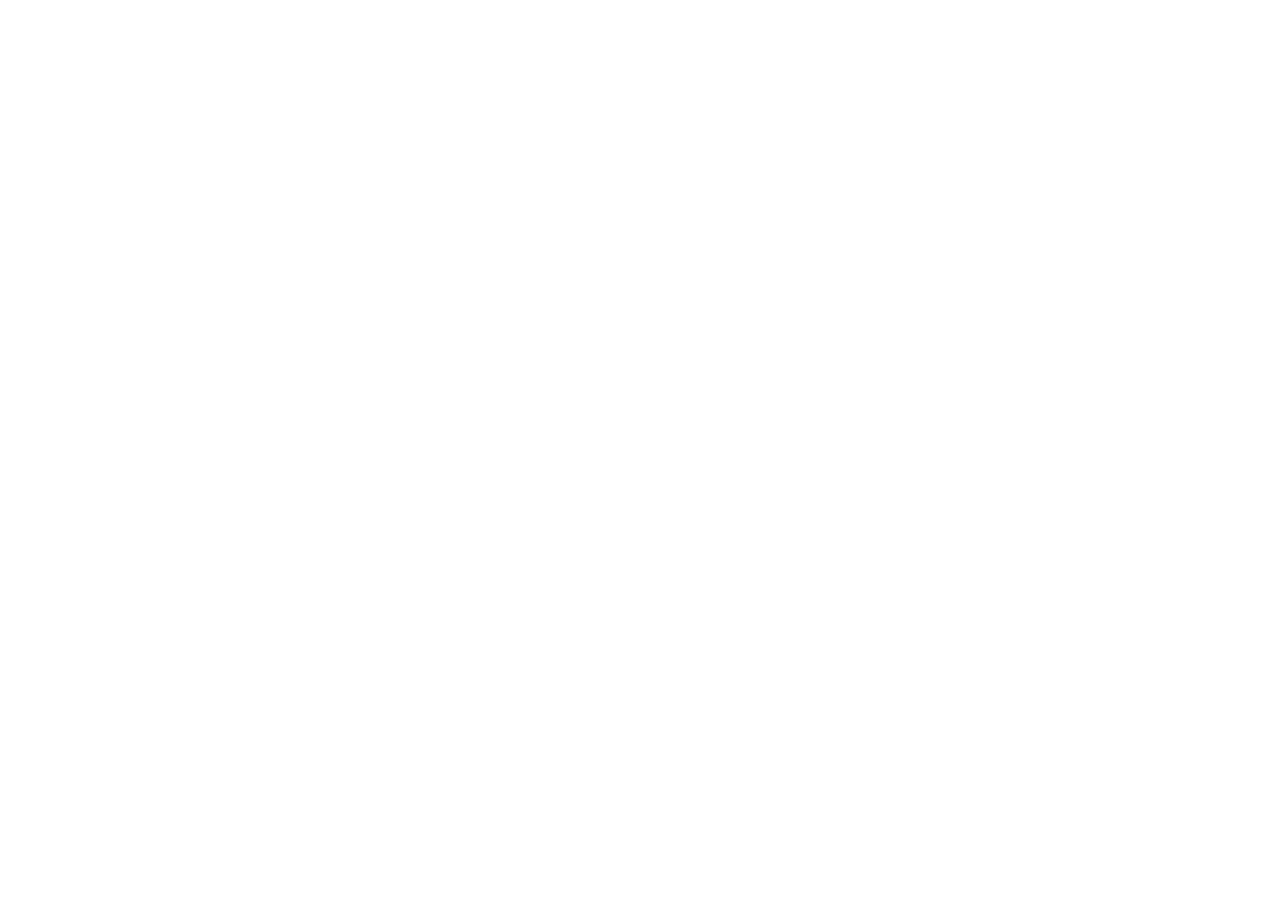
==== index.html @ 30dc0e90 "First Upload" ====
<!DOCTYPE html>
<html lang="pt">
<head>
  <meta charset="UTF-8">
  <title>Pagamento com Google Pay</title>
  <script async src="https://pay.google.com/gp/p/js/pay.js"></script>
</head>
<body>
  <div id="container"></div>

  <script>
    const allowedCardNetworks = ["VISA", "MASTERCARD"];
    const allowedCardAuthMethods = ["PAN_ONLY", "CRYPTOGRAM_3DS"];

    // Configure os parâmetros do Google Pay
    const paymentsClient = new google.payments.api.PaymentsClient({environment: 'TEST'});
    const paymentDataRequest = {
      apiVersion: 2,
      apiVersionMinor: 0,
      allowedPaymentMethods: [{
        type: 'CARD',
        parameters: {
          allowedAuthMethods: allowedCardAuthMethods,
          allowedCardNetworks: allowedCardNetworks
        },
        tokenizationSpecification: {
          type: 'PAYMENT_GATEWAY',
          parameters: {
            'gateway': 'stripe',  // Exemplo: substitua conforme seu provedor de pagamentos
            'stripe:version': '2022-08-01',
            'stripe:publishableKey': 'SUA_CHAVE_PUBLICA_STRIPE'
          }
        }
      }],
      merchantInfo: {
        merchantId: 'SUA_MERCHANT_ID',  // Substitua pelo seu merchantId do Google Pay
        merchantName: 'Seu Nome de Loja'
      },
      transactionInfo: {
        totalPriceStatus: 'FINAL',
        totalPrice: '10.00',  // valor total em formato de string
        currencyCode: 'USD',   // moeda (ex: USD, EUR, MZN)
        countryCode: 'US'      // código do país (ex: US, MZ)
      }
    };

    function onGooglePayLoaded() {
      const button = paymentsClient.createButton({onClick: onGooglePayButtonClicked});
      document.getElementById('container').appendChild(button);
    }

    async function onGooglePayButtonClicked() {
      try {
        const paymentData = await paymentsClient.loadPaymentData(paymentDataRequest);
        processPayment(paymentData);
      } catch (err) {
        console.error('Erro ao carregar dados de pagamento:', err);
      }
    }

    function processPayment(paymentData) {
      // Aqui, você processaria o pagamento enviando `paymentData` ao backend
      console.log("Pagamento realizado com sucesso!", paymentData);
      alert("Pagamento concluído com sucesso!");
    }

    // Inicializa o Google Pay quando a página é carregada
    window.onload = onGooglePayLoaded;
  </script>
</body>
</html>
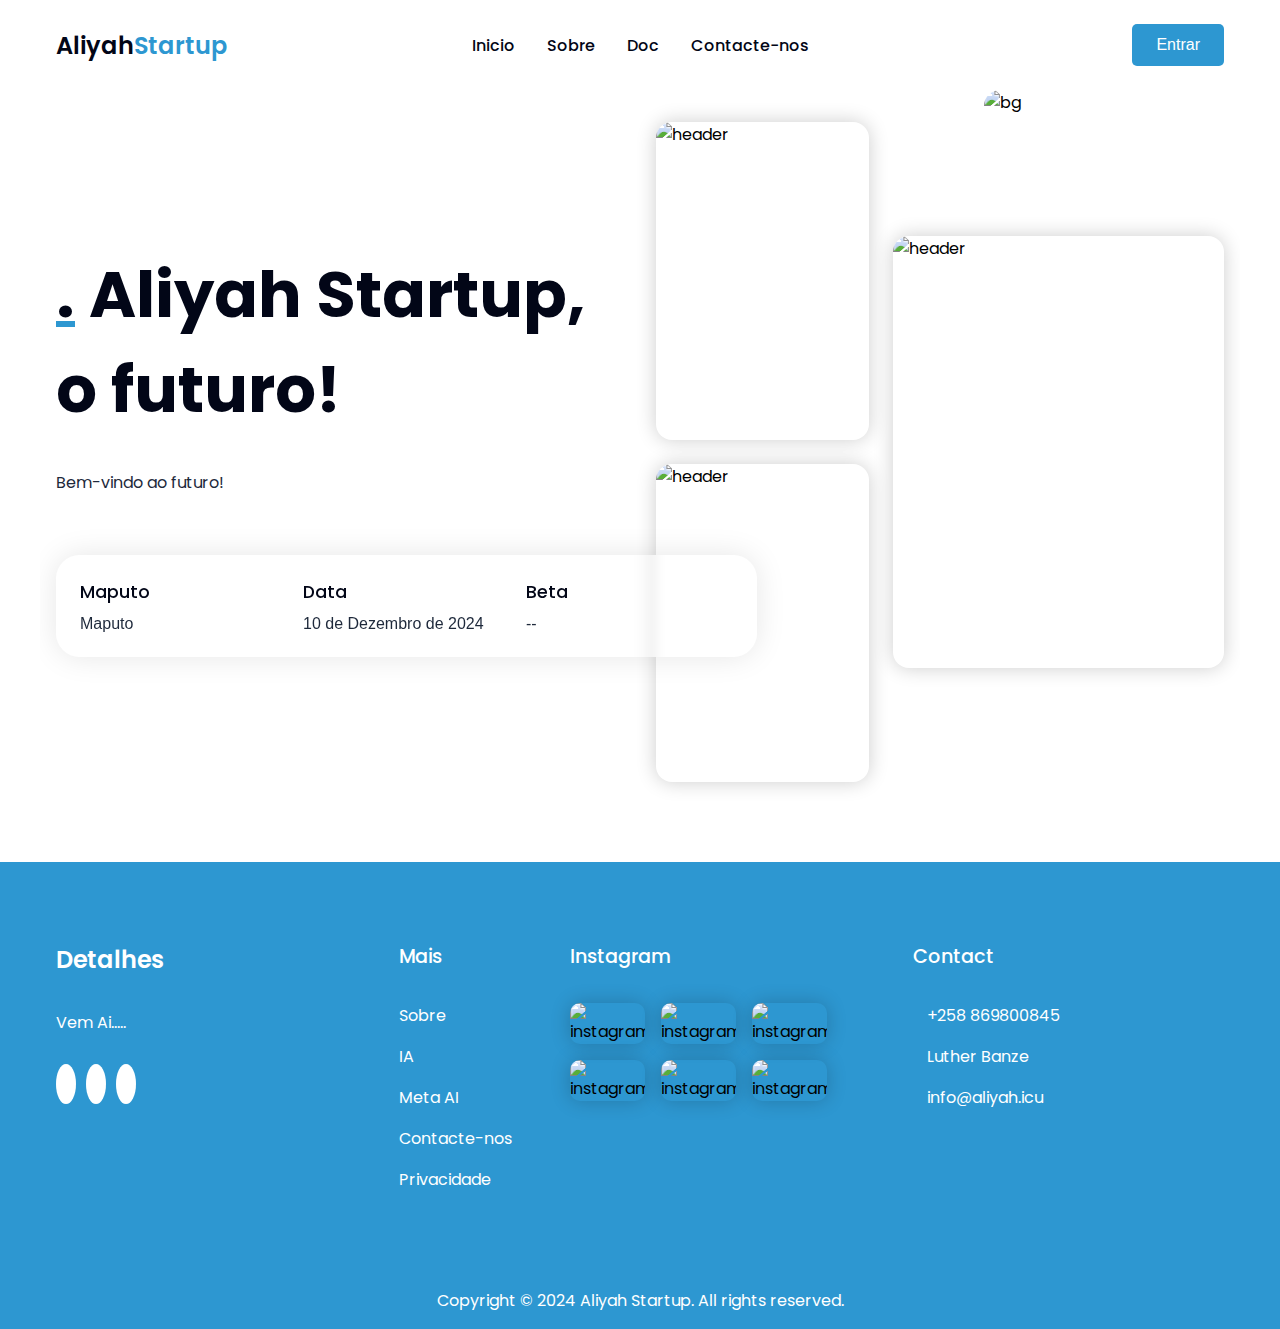
==== commit 3e788eed: "Nem Folder" ====
--- a/index.html
+++ b/index.html
@@ -1,71 +1,141 @@
-<!DOCTYPE html>
-<html lang="pt">
-<head>
-  <meta charset="UTF-8">
-  <title>Pagamento com Google Pay</title>
-  <script async src="https://pay.google.com/gp/p/js/pay.js"></script>
-</head>
-<body>
-  <div id="container"></div>
-
-  <script>
-    const allowedCardNetworks = ["VISA", "MASTERCARD"];
-    const allowedCardAuthMethods = ["PAN_ONLY", "CRYPTOGRAM_3DS"];
-
-    // Configure os parâmetros do Google Pay
-    const paymentsClient = new google.payments.api.PaymentsClient({environment: 'TEST'});
-    const paymentDataRequest = {
-      apiVersion: 2,
-      apiVersionMinor: 0,
-      allowedPaymentMethods: [{
-        type: 'CARD',
-        parameters: {
-          allowedAuthMethods: allowedCardAuthMethods,
-          allowedCardNetworks: allowedCardNetworks
-        },
-        tokenizationSpecification: {
-          type: 'PAYMENT_GATEWAY',
-          parameters: {
-            'gateway': 'stripe',  // Exemplo: substitua conforme seu provedor de pagamentos
-            'stripe:version': '2022-08-01',
-            'stripe:publishableKey': 'SUA_CHAVE_PUBLICA_STRIPE'
-          }
-        }
-      }],
-      merchantInfo: {
-        merchantId: 'SUA_MERCHANT_ID',  // Substitua pelo seu merchantId do Google Pay
-        merchantName: 'Seu Nome de Loja'
-      },
-      transactionInfo: {
-        totalPriceStatus: 'FINAL',
-        totalPrice: '10.00',  // valor total em formato de string
-        currencyCode: 'USD',   // moeda (ex: USD, EUR, MZN)
-        countryCode: 'US'      // código do país (ex: US, MZ)
-      }
-    };
-
-    function onGooglePayLoaded() {
-      const button = paymentsClient.createButton({onClick: onGooglePayButtonClicked});
-      document.getElementById('container').appendChild(button);
-    }
-
-    async function onGooglePayButtonClicked() {
-      try {
-        const paymentData = await paymentsClient.loadPaymentData(paymentDataRequest);
-        processPayment(paymentData);
-      } catch (err) {
-        console.error('Erro ao carregar dados de pagamento:', err);
-      }
-    }
-
-    function processPayment(paymentData) {
-      // Aqui, você processaria o pagamento enviando `paymentData` ao backend
-      console.log("Pagamento realizado com sucesso!", paymentData);
-      alert("Pagamento concluído com sucesso!");
-    }
-
-    // Inicializa o Google Pay quando a página é carregada
-    window.onload = onGooglePayLoaded;
-  </script>
-</body>
-</html>
+<!DOCTYPE html>
+<html lang="en">
+  <head>
+    <meta charset="UTF-8" />
+    <meta name="viewport" content="width=device-width, initial-scale=1.0" />
+    <link
+      href="https://cdn.jsdelivr.net/npm/remixicon@4.5.0/fonts/remixicon.css"
+      rel="stylesheet"
+    />
+    <link
+      rel="stylesheet"
+      href="https://cdn.jsdelivr.net/npm/swiper@11/swiper-bundle.min.css"
+    />
+    <link rel="stylesheet" href="styles.css" />
+    <title>Aliyah Startup</title>
+  </head>
+  <body>
+    <nav>
+      <div class="nav__header">
+        <div class="nav__logo">
+          <a href="aliyah">Aliyah<span>Startup</span></a>
+        </div>
+        <div class="nav__menu__btn" id="menu-btn">
+          <i class="ri-menu-3-line"></i>
+        </div>
+      </div>
+      <ul class="nav__links" id="nav-links">
+        <li><a href="#home">Inicio</a></li>
+        <li><a href="#about">Sobre</a></li>
+        <li><a href="#package">Doc</a></li>
+        <li><a href="#contact">Contacte-nos</a></li>
+      </ul>
+      <div class="nav__btns">
+        <button class="btn">Entrar</button>
+      </div>
+    </nav>
+
+    <header class="section__container header__container" id="home">
+      <div class="header__content">
+        <h1><span>.</span> Aliyah Startup, o futuro!</h1>
+        <p class="section__description">
+          Bem-vindo ao futuro!
+        </p>
+        <form action="/">
+          <div class="input__group">
+            <label for="location">Maputo</label>
+            <input type="text" name="location" placeholder="Maputo" />
+          </div>
+          <div class="input__group">
+            <label for="date">Data</label>
+            <input type="text" name="date" placeholder="10 de Dezembro de 2024" />
+          </div>
+          <div class="input__group">
+            <label for="price">Beta</label>
+            <input type="text" name="price" placeholder="--" />
+          </div>
+
+        </form>
+      </div>
+      <div class="header__image">
+        <img src="assets/header-1.jpg" alt="header" />
+        <img src="assets/header-2.jpg" alt="header" />
+        <img src="assets/header-3.jpg" alt="header" />
+        <img src="assets/bg.png" alt="bg" />
+      </div>
+    </header>
+
+
+    <footer>
+      <div class="section__container footer__container">
+        <div class="footer__col">
+          <div class="footer__logo">
+            <a href="https://aliyah.icu">Detalhes</a>
+          </div>
+          <p>
+           Vem Ai.....
+          </p>
+          <ul class="footer__socials">
+            <li>
+              <a href="#"><i class="ri-facebook-fill"></i></a>
+            </li>
+            <li>
+              <a href="#"><i class="ri-twitter-fill"></i></a>
+            </li>
+            <li>
+              <a href="#"><i class="ri-instagram-line"></i></a>
+            </li>
+          </ul>
+        </div>
+        <div class="footer__col">
+          <h4>Mais</h4>
+          <ul class="footer__links">
+            <li><a href="#">Sobre</a></li>
+            <li><a href="#">IA</a></li>
+            <li><a href="#">Meta AI</a></li>
+            <li><a href="#">Contacte-nos</a></li>
+            <li><a href="#">Privacidade</a></li>
+          </ul>
+        </div>
+        <div class="footer__col">
+          <h4>Instagram</h4>
+          <div class="footer__col__flex">
+            <img src="assets/instagram-1.jpg" alt="instagram" />
+            <img src="assets/instagram-2.jpg" alt="instagram" />
+            <img src="assets/instagram-3.jpg" alt="instagram" />
+            <img src="assets/instagram-4.jpg" alt="instagram" />
+            <img src="assets/instagram-5.jpg" alt="instagram" />
+            <img src="assets/instagram-6.jpg" alt="instagram" />
+          </div>
+        </div>
+        <div class="footer__col">
+          <h4>Contact</h4>
+          <ul class="footer__links">
+            <li>
+              <a href="#">
+                <span><i class="ri-phone-fill"></i></span> +258 869800845
+              </a>
+            </li>
+            <li>
+              <a href="#">
+                <span><i class="ri-map-pin-fill"></i></span> Luther Banze
+              </a>
+            </li>
+            <li>
+              <a href="#">
+                <span><i class="ri-mail-fill"></i></span> info@aliyah.icu
+              </a>
+            </li>
+          </ul>
+        </div>
+      </div>
+      <div class="footer__bar">
+        Copyright © 2024 Aliyah Startup. All rights reserved.
+      </div>
+    </footer>
+
+    <script src="https://unpkg.com/scrollreveal"></script>
+    <script src="https://cdn.jsdelivr.net/npm/swiper@11/swiper-bundle.min.js"></script>
+    <script src="main.js"></script>
+  </body>
+</html>
--- a/styles.css
+++ b/styles.css
@@ -0,0 +1,783 @@
+@import url("https://fonts.googleapis.com/css2?family=Poppins:ital,wght@0,100;0,200;0,300;0,400;0,500;0,600;0,700;0,800;0,900;1,100;1,200;1,300;1,400;1,500;1,600;1,700;1,800;1,900&display=swap");
+
+:root {
+  --primary-color: #2D97D1;
+  --primary-color-dark: #2D97D1;
+  --text-dark: #020617;
+  --text-light: #1e293b;
+  --extra-light: #f3f4f6;
+  --white: #ffffff;
+  --max-width: 1200px;
+}
+
+* {
+  padding: 0;
+  margin: 0;
+  box-sizing: border-box;
+}
+
+.section__container {
+  max-width: var(--max-width);
+  margin: auto;
+  padding: 5rem 1rem;
+}
+
+.section__subheader {
+  margin-bottom: 10px;
+  font-size: 1.2rem;
+  font-weight: 500;
+  color: var(--primary-color);
+}
+
+.section__header {
+  font-size: 2.5rem;
+  font-weight: 600;
+  color: var(--text-dark);
+  line-height: 3.25rem;
+}
+
+.section__header span {
+  color: var(--primary-color);
+}
+
+.section__description {
+  color: var(--text-light);
+  line-height: 1.75rem;
+}
+
+.btn {
+  padding: 0.75rem 1.5rem;
+  outline: none;
+  border: none;
+  font-size: 1rem;
+  color: var(--white);
+  background-color: var(--primary-color);
+  border-radius: 5px;
+  transition: 0.3s;
+  cursor: pointer;
+}
+
+.btn:hover {
+  background-color: var(--primary-color-dark);
+}
+
+img {
+  display: flex;
+  width: 100%;
+}
+
+a {
+  text-decoration: none;
+  transition: 0.3s;
+}
+
+ul {
+  list-style: none;
+}
+
+html,
+body {
+  scroll-behavior: smooth;
+}
+
+body {
+  font-family: "Poppins", sans-serif;
+}
+
+nav {
+  position: fixed;
+  isolation: isolate;
+  width: 100%;
+  z-index: 9;
+}
+
+.nav__header {
+  padding: 0.75rem 1rem;
+  width: 100%;
+  display: flex;
+  align-items: center;
+  justify-content: space-between;
+  background-color: var(--primary-color);
+}
+
+.nav__logo a {
+  font-size: 1.25rem;
+  font-weight: 600;
+  color: var(--white);
+}
+
+.nav__menu__btn {
+  font-size: 1.5rem;
+  color: var(--white);
+  cursor: pointer;
+}
+
+.nav__links {
+  position: absolute;
+  bottom: 0;
+  left: 0;
+  width: 100%;
+  display: flex;
+  align-items: center;
+  justify-content: center;
+  flex-direction: column;
+  gap: 2rem;
+  padding: 2rem;
+  background-color: var(--primary-color);
+  transition: transform 0.5s;
+  z-index: -1;
+}
+
+.nav__links.open {
+  transform: translateY(100%);
+}
+
+.nav__links a {
+  font-weight: 500;
+  color: var(--white);
+}
+
+.nav__btns {
+  display: none;
+}
+
+.header__container {
+  display: grid;
+  gap: 2rem;
+  overflow: hidden;
+}
+
+.header__content h1 {
+  margin-bottom: 2rem;
+  font-size: 4rem;
+  color: var(--text-dark);
+  text-align: center;
+}
+
+.header__content h1 span {
+  text-decoration: underline;
+  text-decoration-color: var(--primary-color);
+}
+
+.header__content .section__description {
+  text-align: center;
+}
+
+.header__content form {
+  margin-top: 4rem;
+  padding: 1rem;
+  display: flex;
+  align-items: center;
+  justify-content: center;
+  flex-wrap: wrap;
+  gap: 1rem;
+  background-color: var(--white);
+  box-shadow: 0px 0px 30px rgba(0, 0, 0, 0.1);
+  border-radius: 1rem;
+  background-color: rgba(255, 255, 255, 0.2);
+}
+
+.header__content .input__group {
+  flex: 1 0 125px;
+  display: grid;
+  gap: 10px;
+}
+
+.header__content label {
+  font-size: 1.1rem;
+  font-weight: 500;
+  color: var(--text-dark);
+}
+
+.header__content input {
+  width: 100%;
+  outline: none;
+  border: none;
+  font-size: 1rem;
+  background-color: transparent;
+  color: var(--text-light);
+}
+
+.header__content input::placeholder {
+  color: var(--text-light);
+}
+
+.header__content .btn {
+  padding: 13px 15px;
+  font-size: 1.75rem;
+  border-radius: 1rem;
+}
+
+.header__image {
+  position: relative;
+  isolation: isolate;
+  display: grid;
+  gap: 1rem;
+  grid-template-columns: repeat(5, 1fr);
+  grid-auto-rows: 90px;
+}
+
+.header__image img {
+  height: 100%;
+  object-fit: cover;
+  border-radius: 1rem;
+  box-shadow: 0px 0px 20px rgba(0, 0, 0, 0.2);
+}
+
+.header__image img:nth-child(1) {
+  grid-area: 1/1/4/3;
+}
+
+.header__image img:nth-child(2) {
+  grid-area: 4/1/7/3;
+}
+
+.header__image img:nth-child(3) {
+  grid-area: 2/3/6/6;
+}
+
+.header__image img:nth-child(4) {
+  position: absolute;
+  top: -2rem;
+  right: 5rem;
+  height: 10rem;
+  width: unset;
+  object-fit: contain;
+  aspect-ratio: 1;
+  box-shadow: none;
+}
+
+.choose__container {
+  display: grid;
+  gap: 2rem;
+  overflow: hidden;
+}
+
+.choose__image img {
+  max-width: 475px;
+  margin-inline: auto;
+  border-radius: 2rem;
+  box-shadow: 30px -30px 0px rgba(0, 0, 0, 0.1);
+}
+
+.choose__list {
+  margin-top: 4rem;
+  display: grid;
+  gap: 3rem;
+}
+
+.choose__list li {
+  display: flex;
+  align-items: center;
+  gap: 1rem;
+}
+
+.choose__list li span {
+  display: inline-block;
+  padding: 6px 14px;
+  font-size: 2rem;
+  color: var(--primary-color);
+  border-radius: 10px;
+  box-shadow: 0px 0px 30px rgba(0, 0, 0, 0.1);
+}
+
+.choose__list li h4 {
+  margin-bottom: 5px;
+  font-size: 1.2rem;
+  font-weight: 500;
+  color: var(--text-dark);
+}
+
+.choose__list li p {
+  color: var(--text-light);
+}
+
+.popular__container {
+  position: relative;
+  isolation: isolate;
+  padding-bottom: 1rem;
+}
+
+.popular__bg {
+  position: absolute;
+  left: 75%;
+  top: 0;
+  transform: translate(-65%, -50%) rotate(-135deg);
+  height: 12rem;
+  width: unset;
+  aspect-ratio: 1;
+  object-fit: contain;
+}
+
+.swiper {
+  padding-block: 4rem;
+  width: 100%;
+}
+
+.swiper-slide {
+  min-width: 375px;
+}
+
+.popular__card {
+  margin-inline: 1rem;
+  overflow: hidden;
+  border-radius: 3rem;
+  box-shadow: 0px 0px 30px rgba(0, 0, 0, 0.2);
+}
+
+.popular__content {
+  position: relative;
+  isolation: isolate;
+  padding-block: 3rem 2rem;
+  padding-inline: 2rem;
+}
+
+.popular__rating {
+  padding: 0.5rem 1rem;
+  position: absolute;
+  top: 0;
+  left: 2rem;
+  transform: translateY(-50%);
+  display: flex;
+  align-items: center;
+  gap: 10px;
+  color: var(--text-light);
+  background-color: var(--white);
+  box-shadow: 0px 0px 20px rgba(0, 0, 0, 0.2);
+  border-radius: 2rem;
+}
+
+.popular__rating span {
+  font-size: 1.2rem;
+  color: goldenrod;
+}
+
+.popular__content h4 {
+  margin-bottom: 1rem;
+  font-size: 1.2rem;
+  font-weight: 600;
+  color: var(--text-dark);
+}
+
+.popular__content p {
+  margin-bottom: 1rem;
+  font-weight: 500;
+  color: var(--text-light);
+}
+
+.popular__content p span {
+  color: var(--primary-color);
+}
+
+.popular__card__footer {
+  display: flex;
+  align-items: center;
+  justify-content: space-between;
+}
+
+.popular__card__footer div {
+  display: flex;
+  align-items: center;
+  gap: 10px;
+  color: var(--text-light);
+}
+
+.popular__card__footer span {
+  font-size: 1.2rem;
+}
+
+.explore__container {
+  display: grid;
+  gap: 2rem 1rem;
+  overflow: hidden;
+}
+
+.explore__image img {
+  max-width: 475px;
+  margin-inline: auto;
+  border-radius: 2rem;
+  box-shadow: -30px -30px 0px rgba(0, 0, 0, 0.1);
+}
+
+.explore__content .section__description {
+  padding-block: 2rem;
+}
+
+.explore__content .btn {
+  padding: 1.25rem 2.5rem;
+  font-size: 1.5rem;
+  border-radius: 1.25rem;
+  box-shadow: 0px 10px 20px rgba(0, 0, 0, 0.2);
+}
+
+.explore__grid {
+  margin-top: 4rem;
+  display: grid;
+  grid-template-columns: repeat(3, 1fr);
+  gap: 1rem;
+}
+
+.explore__grid h4 {
+  font-size: 3rem;
+  font-weight: 500;
+  color: var(--text-dark);
+}
+
+.explore__grid p {
+  color: var(--text-light);
+}
+
+.client__container {
+  position: relative;
+  isolation: isolate;
+}
+
+.client__bg {
+  position: absolute;
+  left: 75%;
+  top: 0;
+  transform: translate(-65%, -35%) rotate(-45deg);
+  height: 12rem;
+  width: unset;
+  aspect-ratio: 1;
+  object-fit: contain;
+}
+
+.client__card {
+  position: relative;
+  isolation: isolate;
+  margin-top: 4rem;
+  display: none;
+  animation: fadeEffect 1s;
+}
+
+.client__card.active {
+  display: block;
+}
+
+@keyframes fadeEffect {
+  from {
+    opacity: 0;
+  }
+  to {
+    opacity: 1;
+  }
+}
+
+.client__card img {
+  max-width: 400px;
+  border-radius: 2rem;
+  box-shadow: 30px -30px 0px rgba(0, 0, 0, 0.1);
+}
+
+.client__content {
+  padding: 2rem;
+  background-color: var(--white);
+  border-left: 5px solid var(--primary-color);
+  box-shadow: 0px 0px 20px rgba(0, 0, 0, 0.2);
+  transform: translateY(-5rem);
+}
+
+.client__content h4 {
+  font-size: 2rem;
+  font-weight: 500;
+  color: var(--text-dark);
+}
+
+.client__content h5 {
+  margin-bottom: 2rem;
+  font-size: 1.2rem;
+  font-weight: 400;
+  color: var(--primary-color);
+}
+
+.client__content p {
+  color: var(--text-light);
+}
+
+.client__btns {
+  display: flex;
+  align-items: center;
+  justify-content: center;
+  gap: 1rem;
+}
+
+.client__btns .btn {
+  padding: 10px 12px;
+  font-size: 1.5rem;
+  color: var(--primary-color);
+  background-color: var(--white);
+  border: 2px solid var(--primary-color);
+  border-radius: 100%;
+  box-shadow: 0px 0px 20px rgba(0, 0, 0, 0.1);
+}
+
+.client__btns .btn:hover {
+  color: var(--white);
+  background-color: var(--primary-color);
+}
+
+.subscribe__container :is(.section__header, .section__description) {
+  max-width: 600px;
+  margin-inline: auto;
+  margin-bottom: 2rem;
+  text-align: center;
+}
+
+.subscribe__container form {
+  max-width: 500px;
+  margin-inline: auto;
+  padding: 5px;
+  display: flex;
+  align-items: center;
+  background-color: rgba(255, 160, 63, 0.5);
+  border-radius: 10px;
+}
+
+.subscribe__container input {
+  width: 100%;
+  padding-inline: 1rem;
+  outline: none;
+  border: none;
+  font-size: 1rem;
+  color: var(--white);
+  background-color: transparent;
+}
+
+.subscribe__container input::placeholder {
+  color: var(--white);
+}
+
+footer {
+  background-color: var(--primary-color);
+}
+
+.footer__container {
+  display: grid;
+  gap: 4rem 2rem;
+}
+
+.footer__logo {
+  margin-bottom: 2rem;
+}
+
+.footer__logo a {
+  font-size: 1.5rem;
+  font-weight: 600;
+  color: var(--white);
+}
+
+.footer__col p {
+  margin-bottom: 2rem;
+  color: var(--white);
+  line-height: 1.75rem;
+}
+
+.footer__socials {
+  display: flex;
+  align-items: center;
+  gap: 10px;
+  flex-wrap: wrap;
+}
+
+.footer__socials a {
+  padding: 6px 10px;
+  font-size: 1.25rem;
+  color: var(--text-dark);
+  background-color: var(--white);
+  border-radius: 100%;
+}
+
+.footer__socials a:hover {
+  color: var(--white);
+  background-color: var(--primary-color-dark);
+}
+
+.footer__col h4 {
+  margin-bottom: 2rem;
+  font-size: 1.2rem;
+  font-weight: 500;
+  color: var(--white);
+}
+
+.footer__links {
+  display: grid;
+  gap: 1rem;
+}
+
+.footer__links a {
+  color: var(--white);
+}
+
+.footer__links span {
+  display: inline-block;
+  margin-right: 10px;
+  font-size: 1.2rem;
+}
+
+.footer__col__flex {
+  display: flex;
+  flex-wrap: wrap;
+  gap: 1rem;
+}
+
+.footer__col__flex img {
+  max-width: 75px;
+  border-radius: 10px;
+  box-shadow: 0px 0px 20px rgba(0, 0, 0, 0.2);
+}
+
+.footer__bar {
+  padding: 1rem;
+  color: var(--white);
+  text-align: center;
+}
+
+@media (width > 540px) {
+  .client__content {
+    position: absolute;
+    top: 50%;
+    right: 0;
+    transform: translateY(-50%);
+    margin-left: 2rem;
+    width: 75%;
+  }
+
+  .client__btns {
+    margin-top: 2rem;
+  }
+
+  .footer__container {
+    grid-template-columns: repeat(2, 1fr);
+  }
+}
+
+@media (width > 768px) {
+  nav {
+    position: static;
+    padding: 1.5rem 1rem;
+    max-width: var(--max-width);
+    margin-inline: auto;
+    display: flex;
+    align-items: center;
+    justify-content: space-between;
+    gap: 1rem;
+  }
+
+  .nav__header {
+    flex: 1;
+    padding: 0;
+    background-color: transparent;
+  }
+
+  .nav__logo a {
+    font-size: 1.5rem;
+    color: var(--text-dark);
+  }
+
+  .nav__logo a span {
+    color: var(--primary-color);
+  }
+
+  .nav__menu__btn {
+    display: none;
+  }
+
+  .nav__links {
+    position: static;
+    width: fit-content;
+    padding: 0;
+    flex-direction: row;
+    background-color: transparent;
+    transform: none !important;
+  }
+
+  .nav__links a {
+    color: var(--text-dark);
+  }
+
+  .nav__links a:hover {
+    color: var(--primary-color);
+  }
+
+  .nav__btns {
+    flex: 1;
+    display: flex;
+    justify-content: flex-end;
+  }
+
+  .header__container {
+    padding-top: 2rem;
+    grid-template-columns: repeat(2, 1fr);
+    align-items: center;
+    isolation: isolate;
+  }
+
+  .header__content {
+    position: relative;
+    padding-bottom: 10rem;
+  }
+
+  .header__content :is(h1, .section__description) {
+    text-align: left;
+  }
+
+  .header__content form {
+    position: absolute;
+    width: max-content;
+    padding: 1.5rem;
+    margin: 0;
+    bottom: 0;
+    border-radius: 1.5rem;
+    backdrop-filter: blur(5px);
+    z-index: 10;
+  }
+
+  .choose__container {
+    grid-template-columns: repeat(2, 1fr);
+    align-items: center;
+  }
+
+  .explore__container {
+    grid-template-columns: repeat(2, 1fr);
+    align-items: center;
+  }
+
+  .explore__content {
+    grid-area: 1/1/2/2;
+  }
+
+  .client__btns {
+    position: absolute;
+    top: 15rem;
+    right: 1rem;
+    margin-top: 0;
+  }
+
+  .footer__container {
+    grid-template-columns: repeat(7, 1fr);
+  }
+
+  .footer__col:nth-child(1) {
+    grid-column: 1/3;
+  }
+
+  .footer__col:nth-child(2) {
+    grid-column: 3/4;
+  }
+
+  .footer__col:nth-child(3) {
+    grid-column: 4/6;
+  }
+
+  .footer__col:nth-child(4) {
+    grid-column: 6/8;
+  }
+}
+
+@media (width > 1024px) {
+  .header__image {
+    gap: 1.5rem;
+    grid-auto-rows: 90px;
+  }
+}
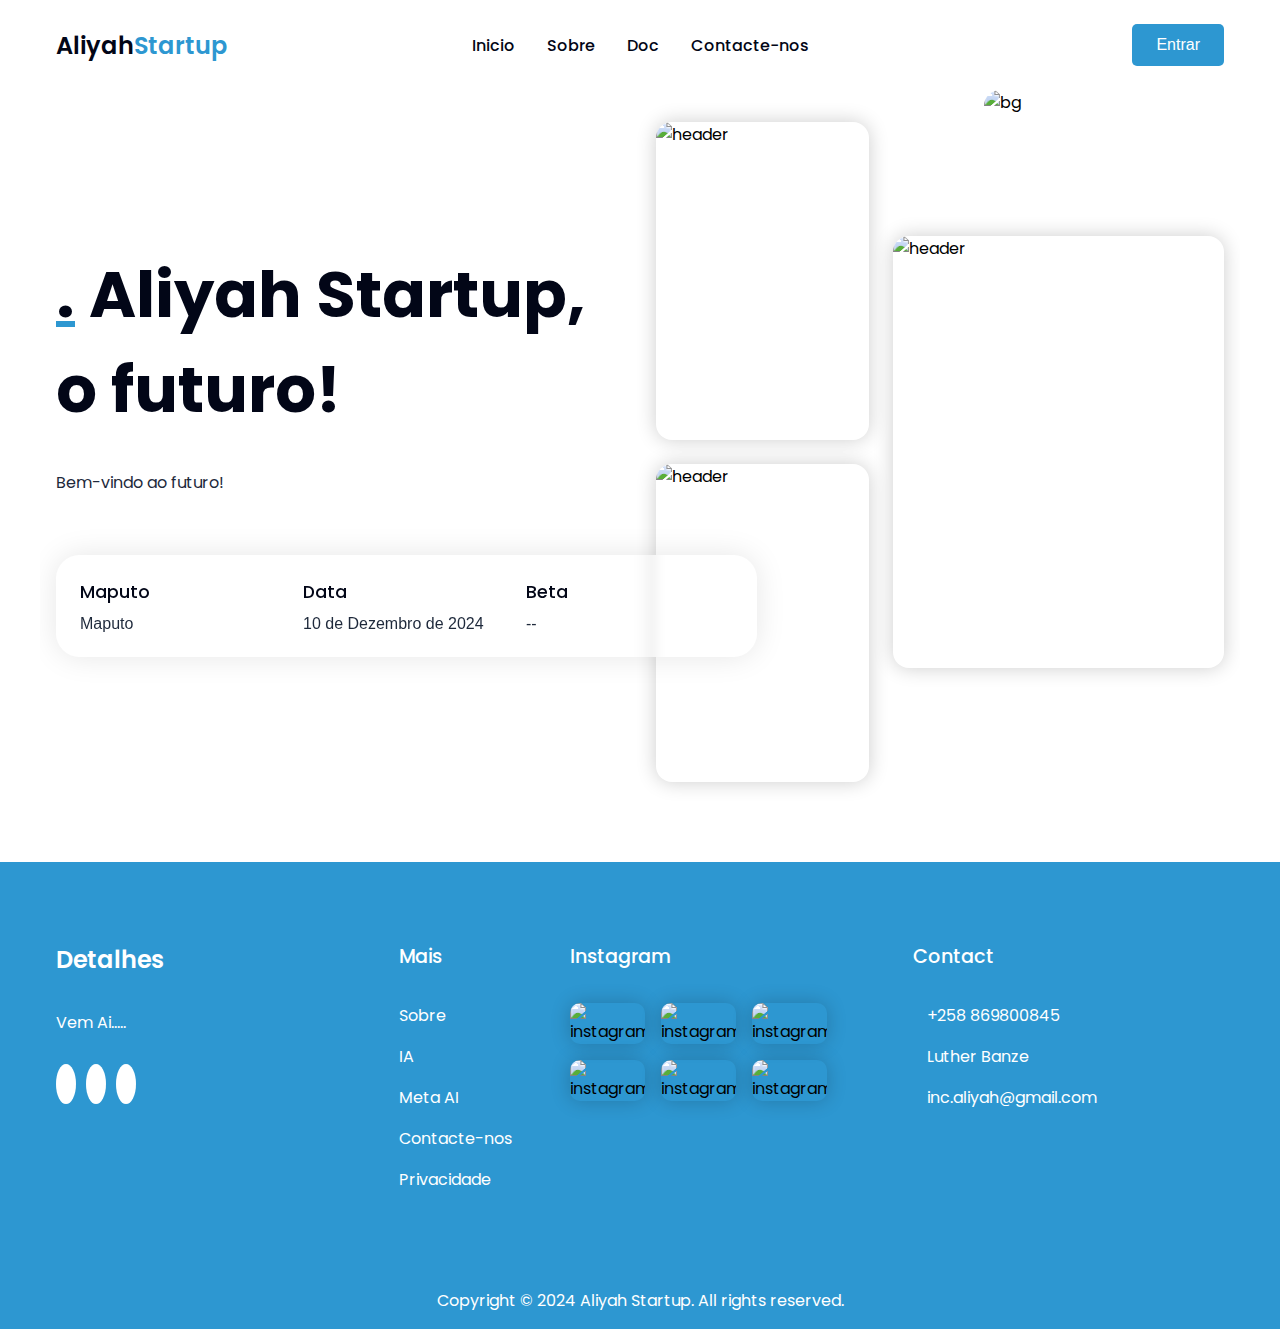
==== commit 9d40b41c: "Update index.html" ====
--- a/index.html
+++ b/index.html
@@ -123,7 +123,7 @@
             </li>
             <li>
               <a href="#">
-                <span><i class="ri-mail-fill"></i></span> info@aliyah.icu
+                <span><i class="ri-mail-fill"></i></span> inc.aliyah@gmail.com
               </a>
             </li>
           </ul>
